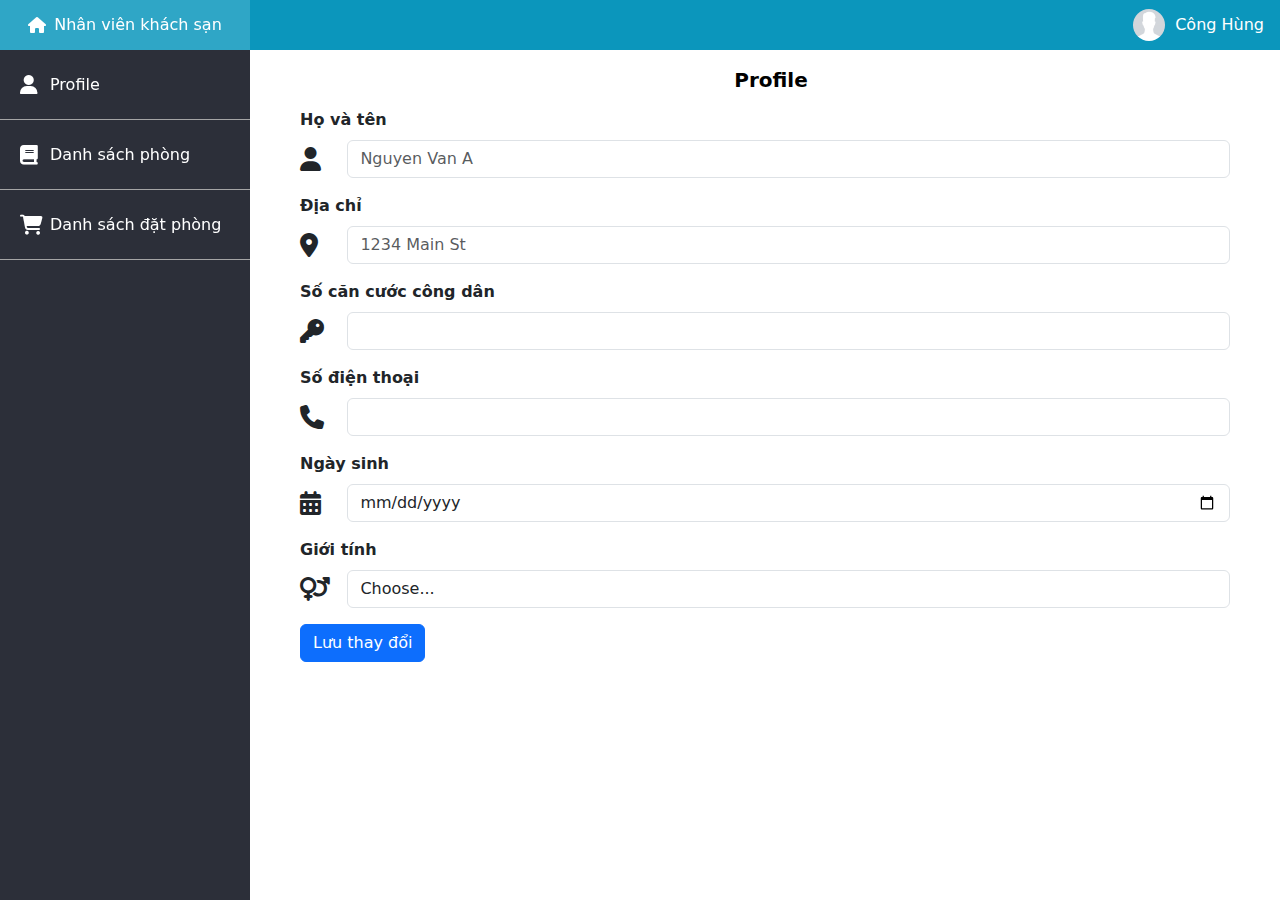
==== pages/staff/staff.html @ 08deaa83 "update" ====
<!DOCTYPE html>
<html lang="en">
  <head>
    <meta charset="UTF-8" />
    <meta name="viewport" content="width=device-width, initial-scale=1.0" />
    <title>Document</title>
    <link rel="stylesheet" href="../../assets/css/bootstrap.min.css" />
    <link rel="stylesheet" href="./staff.css" />
    <link
      rel="stylesheet"
      href="https://cdnjs.cloudflare.com/ajax/libs/font-awesome/6.5.1/css/all.min.css"
    />
  </head>
  <body>
    <div class="staff-container">
      <div class="staff-sidebar">
        <div class="staff-sidebar-title">
          <i class="fa-solid fa-house house-icon"></i>
          <span> Nhân viên khách sạn</span>
        </div>
        <div class="staff-sidebar-content">
          <div class="sidebar-content-list">
            <ul>
              <li class="profile">
                <i class="fa-solid fa-user"></i>
                <span>Profile</span>
              </li>
              <li class="list-room">
                <i class="fa-solid fa-book"></i>
                <span>Danh sách phòng</span>
              </li>
              <li class="book-room">
                <i class="fa-solid fa-cart-shopping"></i>
                <span> Danh sách đặt phòng</span>
              </li>
            </ul>
          </div>
        </div>
      </div>

      <div class="staff-sidebar-header">
        <div
          class="staff-sidebar-avatar"
          style="
            background: url('../../assets/image/anhdaidien.jpeg') center / cover
              no-repeat;
          "
        ></div>
        <span>Công Hùng</span>
      </div>

      <!-- Hiển thị danh sách phòng -->
      <div class="staff-content-container list-room">
        <div class="title">Danh sách các phòng</div>
        <div class="staff-content">
          <div class="add-room">
            <button class="btn-add-room" onclick="handleAddRoom()">
              <i class="fa-solid fa-plus"></i>
              Tạo mới
            </button>
          </div>
          <div class="rooms">
            <table style="width: 100%">
              <tr>
                <th style="width: 5%">STT</th>
                <th style="width: 15%">Tên phòng</th>
                <th style="width: 20%">Hình ảnh</th>
                <th style="width: 40%">Thông tin</th>
                <th style="width: 10%">Trạng thái</th>
                <th style="width: 10%">Hành động</th>
              </tr>
              <tr class="room">
                <td>1</td>
                <td>Phòng 101</td>
                <td>
                  <div
                    class="room-image"
                    style="
                      background: url('../../assets/image/nền.jpeg') center /
                        cover no-repeat;
                    "
                  ></div>
                </td>
                <td style="text-align: left">
                  <ul>
                    <li>
                      <b>Loại phòng: </b>
                      Phòng hạng sang
                    </li>

                    <li>
                      <b>Mô tả: </b>
                      Phòng được bài trí theo phong cách hiện đại, có thể được
                      đặt cho hai người cũng như cho một người.
                    </li>
                    <li>
                      <b>Giá: </b>
                      1.0000.000 VND
                    </li>
                  </ul>
                </td>
                <td>Đã đặt</td>
                <td>
                  <button class="btn-edit-room" onclick="handleEditRoom()">
                    <i class="fa-solid fa-pen"></i>
                  </button>
                  <button class="btn-delete-room">
                    <i class="fa-solid fa-trash"></i>
                  </button>
                </td>
              </tr>
              <tr class="room">
                <td>1</td>
                <td>Phòng 101</td>
                <td>
                  <div
                    class="room-image"
                    style="
                      background: url('../../assets/image/nền.jpeg') center /
                        cover no-repeat;
                    "
                  ></div>
                </td>
                <td style="text-align: left">
                  <ul>
                    <li>
                      <b>Loại phòng: </b>
                      Phòng hạng sang
                    </li>

                    <li>
                      <b>Mô tả: </b>
                      Phòng được bài trí theo phong cách hiện đại, có thể được
                      đặt cho hai người cũng như cho một người.
                    </li>
                    <li>
                      <b>Giá: </b>
                      1.0000.000 VND
                    </li>
                  </ul>
                </td>
                <td>Đã đặt</td>
                <td>
                  <button class="btn-edit-room" onclick="handleEditRoom()">
                    <i class="fa-solid fa-pen"></i>
                  </button>
                  <button class="btn-delete-room">
                    <i class="fa-solid fa-trash"></i>
                  </button>
                </td>
              </tr>
              <tr class="room">
                <td>1</td>
                <td>Phòng 101</td>
                <td>
                  <div
                    class="room-image"
                    style="
                      background: url('../../assets/image/nền.jpeg') center /
                        cover no-repeat;
                    "
                  ></div>
                </td>
                <td style="text-align: left">
                  <ul>
                    <li>
                      <b>Loại phòng: </b>
                      Phòng hạng sang
                    </li>

                    <li>
                      <b>Mô tả: </b>
                      Phòng được bài trí theo phong cách hiện đại, có thể được
                      đặt cho hai người cũng như cho một người.
                    </li>
                    <li>
                      <b>Giá: </b>
                      1.0000.000 VND
                    </li>
                  </ul>
                </td>
                <td>Đã đặt</td>
                <td>
                  <button class="btn-edit-room" onclick="handleEditRoom()">
                    <i class="fa-solid fa-pen"></i>
                  </button>
                  <button class="btn-delete-room">
                    <i class="fa-solid fa-trash"></i>
                  </button>
                </td>
              </tr>
              <tr class="room">
                <td>1</td>
                <td>Phòng 101</td>
                <td>
                  <div
                    class="room-image"
                    style="
                      background: url('../../assets/image/nền.jpeg') center /
                        cover no-repeat;
                    "
                  ></div>
                </td>
                <td style="text-align: left">
                  <ul>
                    <li>
                      <b>Loại phòng: </b>
                      Phòng hạng sang
                    </li>

                    <li>
                      <b>Mô tả: </b>
                      Phòng được bài trí theo phong cách hiện đại, có thể được
                      đặt cho hai người cũng như cho một người.
                    </li>
                    <li>
                      <b>Giá: </b>
                      1.0000.000 VND
                    </li>
                  </ul>
                </td>
                <td>Đã đặt</td>
                <td>
                  <button class="btn-edit-room" onclick="handleEditRoom()">
                    <i class="fa-solid fa-pen"></i>
                  </button>
                  <button class="btn-delete-room">
                    <i class="fa-solid fa-trash"></i>
                  </button>
                </td>
              </tr>
            </table>
          </div>
        </div>
      </div>
    </div>

    <!-- profile -->

    <div class="staff-content-container profile active">
      <div class="title">Profile</div>
      <div class="staff-profile">
        <form>
          <div class="form-group">
            <label for="userName">Họ và tên</label>
            <div class="profile-input">
              <i class="fa-solid fa-user"></i>
              <input
                type="text"
                class="form-control"
                id="userName"
                placeholder="Nguyen Van A"
                name="userName"
              />
            </div>
          </div>

          <div class="form-group">
            <label for="userAddress">Địa chỉ </label>
            <div class="profile-input">
              <i class="fa-solid fa-location-dot"></i>
              <input
                type="text"
                class="form-control"
                id="userAddress"
                placeholder="1234 Main St"
                name="userAddress"
              />
            </div>
          </div>
          <div class="form-group">
            <label for="userCitizenId">Số căn cước công dân</label>
            <div class="profile-input">
              <i class="fa-solid fa-key"></i>
              <input
                type="text"
                class="form-control"
                id="userCitizenId"
                name="userCitizenId"
              />
            </div>
          </div>

          <div class="form-group">
            <label for="userTelephone">Số điện thoại</label>
            <div class="profile-input">
              <i class="fa-solid fa-phone"></i>
              <input
                type="text"
                class="form-control"
                id="userTelephone"
                name="userTelephone"
              />
            </div>
          </div>
          <div class="form-group">
            <label for="dateOfBirth">Ngày sinh</label>
            <div class="profile-input">
              <i class="fa-solid fa-calendar-days"></i>
              <input
                type="date"
                class="form-control"
                id="dateOfBirth"
                name="dateOfBirth"
              />
            </div>
          </div>
          <div class="form-group">
            <label for="gender">Giới tính</label>
            <div class="profile-input">
              <i class="fa-solid fa-venus-mars"></i>
              <select id="gender" class="form-control" name="gender">
                <option selected>Choose...</option>
                <option>Nam</option>
                <option>Nữ</option>
                <option>Khác</option>
              </select>
            </div>
          </div>

          <button type="submit" class="btn btn-primary">Lưu thay đổi</button>
        </form>
      </div>
    </div>

    <!-- Danh sách đơn đặt phòng -->
    <div class="staff-content-container list-book-room">
      <div class="title">Danh sách đơn đặt phòng</div>
      <div class="staff-content">
        <div class="rooms">
          <table style="width: 100%">
            <tr>
              <th style="width: 5%">STT</th>
              <th style="width: 15%">Tên phòng</th>
              <th style="width: 25%">Tên khách hàng</th>
              <th style="width: 35%">Thông tin phòng</th>
              <th style="width: 10%">Trạng thái</th>
              <th style="width: 10%">Hành động</th>
            </tr>
            <tr class="book-room">
              <td>1</td>
              <td>Phòng 101</td>
              <td style="text-align: left">
                <ul>
                  <li><span>Tên:</span>Nguyễn Văn A</li>
                  <li><span>Email:</span>nguyenvana@gmail.com</li>
                  <li><span>Phone:</span> 0313232232</li>
                </ul>
              </td>
              <td style="text-align: left">
                <ul>
                  <li><span>Ngày nhận phòng:</span>2023-03-17:20:10</li>
                  <li><span>Ngày trả phòng:</span>2023-03-17:20:10</li>
                  <li><span>Tổng tiền:</span>2.400.000 VND</li>
                </ul>
              </td>
              <td>Đã thanh toán</td>
              <td>
                <button class="btn-edit-room">
                  <i class="fa-solid fa-pen"></i>
                </button>
                <button class="btn-delete-room">
                  <i class="fa-solid fa-trash"></i>
                </button>
              </td>
            </tr>
            <tr class="book-room">
              <td>1</td>
              <td>Phòng 101</td>
              <td style="text-align: left">
                <ul>
                  <li><span>Tên:</span>Nguyễn Văn A</li>
                  <li><span>Email:</span>nguyenvana@gmail.com</li>
                  <li><span>Phone:</span> 0313232232</li>
                </ul>
              </td>
              <td style="text-align: left">
                <ul>
                  <li><span>Ngày nhận phòng:</span>2023-03-17:20:10</li>
                  <li><span>Ngày trả phòng:</span>2023-03-17:20:10</li>
                  <li><span>Tổng tiền:</span>2.400.000 VND</li>
                </ul>
              </td>
              <td>Đã thanh toán</td>
              <td>
                <button class="btn-edit-room">
                  <i class="fa-solid fa-pen"></i>
                </button>
                <button class="btn-delete-room">
                  <i class="fa-solid fa-trash"></i>
                </button>
              </td>
            </tr>
            <tr class="book-room">
              <td>1</td>
              <td>Phòng 101</td>
              <td style="text-align: left">
                <ul>
                  <li><span>Tên:</span>Nguyễn Văn A</li>
                  <li><span>Email:</span>nguyenvana@gmail.com</li>
                  <li><span>Phone:</span> 0313232232</li>
                </ul>
              </td>
              <td style="text-align: left">
                <ul>
                  <li><span>Ngày nhận phòng:</span>2023-03-17:20:10</li>
                  <li><span>Ngày trả phòng:</span>2023-03-17:20:10</li>
                  <li><span>Tổng tiền:</span>2.400.000 VND</li>
                </ul>
              </td>
              <td>Đã thanh toán</td>
              <td>
                <button class="btn-edit-room">
                  <i class="fa-solid fa-pen"></i>
                </button>
                <button class="btn-delete-room">
                  <i class="fa-solid fa-trash"></i>
                </button>
              </td>
            </tr>
          </table>
        </div>
      </div>
    </div>

    <!-- Chỉnh sửa đơn đặt phòng -->
    <div class="edit-room-container">
      <div class="edit-room-modal">
        <form action="" method="POST">
          <i class="fa-solid fa-xmark icon-close"></i>
          <div class="title">Chỉnh sửa thông tin</div>
          <div class="content">
            <div class="room-name">
              <label for="room-name">Tên phòng</label>
              <input type="text" id="room-name" name="room-name" />
            </div>
            <div class="room-image">
              <label for="room-image">Link hình ảnh</label>
              <input type="text" id="room-image" name="room-image" />
            </div>
            <div class="room-type">
              <label for="room-type">Loại phòng</label>
              <input type="text" id="room-type" name="room-type" />
            </div>
            <div class="room-description">
              <label for="room-description">Mô tả</label>
              <textarea name="room-description" id="room-description">
              </textarea>
            </div>
            <div class="room-price">
              <label for="room-price">Giá</label>
              <input type="text" name="room-price" id="room-price" />
            </div>
            <div class="btn-submit btn btn-primary">Cập nhật</div>
          </div>
        </form>
      </div>
    </div>

    <!-- Tạo đơn đặt phòng mới -->

    <div class="add-room-container">
      <div class="add-room-modal">
        <form action="" method="POST">
          <i class="fa-solid fa-xmark icon-close"></i>
          <div class="title">Tạo phòng mới</div>
          <div class="content">
            <div class="room-name">
              <label for="room-name">Tên phòng</label>
              <input type="text" id="room-name" name="room-name" />
            </div>
            <div class="room-image">
              <label for="room-image">Link hình ảnh</label>
              <input type="text" id="room-image" name="room-image" />
            </div>
            <div class="room-type">
              <label for="room-type">Loại phòng</label>
              <input type="text" id="room-type" name="room-type" />
            </div>
            <div class="room-description">
              <label for="room-description">Mô tả</label>
              <textarea name="room-description" id="room-description">
              </textarea>
            </div>
            <div class="room-price">
              <label for="room-price">Giá</label>
              <input type="text" name="room-price" id="room-price" />
            </div>
            <div class="btn-submit btn btn-primary">Tạo mới</div>
          </div>
        </form>
      </div>
    </div>

    <script src="../../js/bootstrap.bundle.min.js"></script>
    <script src="./staff.js"></script>
  </body>
</html>
---- pages/staff/staff.css ----
* {
  margin: 0;
  padding: 0;
  box-sizing: border-box;
}

.staff-container {
  position: relative;
}
.staff-container .staff-sidebar {
  width: 250px;
  position: fixed;
  top: 0;
  bottom: 0;
  left: 0;
  padding: 0;
  color: white;
}
.staff-container .staff-sidebar .staff-sidebar-title {
  display: flex;
  justify-content: center;
  align-items: center;
  height: 50px;
  background-color: rgba(11, 150, 188, 0.8509803922);
}
.staff-container .staff-sidebar .staff-sidebar-title .house-icon {
  padding-right: 8px;
}
.staff-container .staff-sidebar-content {
  height: 100%;
  background-color: #2c2f39;
}
.staff-container .staff-sidebar-content .sidebar-content-list ul {
  list-style-type: none;
  padding: 0;
}
.staff-container .staff-sidebar-content .sidebar-content-list ul .active {
  background-color: #6c6c6c;
}
.staff-container .staff-sidebar-content .sidebar-content-list ul li {
  height: 70px;
  padding-left: 20px;
  border-bottom: 1px solid rgb(165, 165, 165);
  display: flex;
  align-items: center;
  cursor: pointer;
}
.staff-container .staff-sidebar-content .sidebar-content-list ul li:hover {
  background-color: #6c6c6c;
}
.staff-container .staff-sidebar-content .sidebar-content-list ul li i {
  width: 30px;
  font-size: 20px;
}

.staff-sidebar-header {
  position: fixed;
  top: 0;
  right: 0;
  width: calc(100% - 250px);
  padding-right: 16px;
  display: flex;
  justify-content: flex-end;
  align-items: center;
  height: 50px;
  background-color: #0b96bc;
  color: white;
  z-index: 1;
}
.staff-sidebar-header .staff-sidebar-avatar {
  width: 32px;
  height: 32px;
  border-radius: 50%;
  margin-right: 10px;
}

.list-room {
  display: none;
}

.list-room.active {
  display: block;
}

.staff-content-container {
  position: absolute;
  margin-top: 60px;
  right: 0;
  width: calc(100% - 250px);
}
.staff-content-container .title {
  color: #000000;
  font-weight: 600;
  display: flex;
  justify-content: center;
  font-size: 20px;
  height: 40px;
  margin-left: 12px;
  align-items: center;
}
.staff-content-container .staff-content {
  background-color: white;
  margin: 4px 12px 0 16px;
  padding: 12px 0;
  border-radius: 8px;
}
.staff-content-container .staff-content .add-room {
  display: flex;
  justify-content: flex-end;
}
.staff-content-container .staff-content .btn-add-room {
  border: none;
  background-color: #0a96b4;
  color: white;
  padding: 6px 12px;
  border-radius: 4px;
  margin-right: 12px;
}
.staff-content-container .staff-content .rooms {
  margin: 12px 0;
}
.staff-content-container .staff-content .rooms table,
.staff-content-container .staff-content .rooms th,
.staff-content-container .staff-content .rooms td {
  border: 1px solid rgb(197, 197, 197);
}
.staff-content-container .staff-content .rooms table {
  border-collapse: collapse;
}
.staff-content-container .staff-content .rooms td,
.staff-content-container .staff-content .rooms th {
  border: 1px solid #dddddd;
  text-align: center;
  padding: 12px 8px;
}
.staff-content-container .staff-content .rooms .room:hover {
  background-color: #edeced;
}
.staff-content-container .staff-content .rooms .room-image {
  width: 150x;
  height: 150px;
  border-radius: 4px;
}
.staff-content-container .staff-content .rooms ul {
  list-style: none;
}
.staff-content-container .staff-content .rooms ul li {
  padding: 3px 0;
}
.staff-content-container .staff-content .rooms .btn-edit-room {
  width: 30px;
  height: 30px;
  background-color: #0076ff;
  color: white;
  border: none;
  border-radius: 4px;
}
.staff-content-container .staff-content .rooms .btn-edit-room:hover {
  cursor: pointer;
  opacity: 0.8;
}
.staff-content-container .staff-content .rooms .btn-delete-room {
  width: 30px;
  height: 30px;
  background-color: #d13d3c;
  color: white;
  border: none;
  border-radius: 4px;
}
.staff-content-container .staff-content .rooms .btn-delete-room:hover {
  cursor: pointer;
  opacity: 0.8;
}

.profile {
  display: none;
}

.profile.active {
  display: block;
}

.staff-content-container .staff-profile {
  margin: 8px 50px;
}
.staff-content-container .staff-profile .profile-input {
  display: flex;
  align-items: center;
  margin: 8px 0 16px 0;
}
.staff-content-container .staff-profile .profile-input i {
  font-size: 24px;
  width: 50px;
}
.staff-content-container .staff-profile .profile-input .form-control:focus {
  border-color: #ccc;
  box-shadow: none;
}
.staff-content-container .staff-profile label {
  font-weight: 600;
}

.list-book-room {
  display: none;
}

.list-book-room.active {
  display: block;
}

.staff-content-container .staff-content .rooms .book-room ul {
  padding: 0 10px;
  margin: 8px 0;
}
.staff-content-container .staff-content .rooms .book-room ul span {
  font-weight: 700;
  padding-right: 4px;
}
.staff-content-container .staff-content .rooms .book-room:hover {
  background-color: #edeced;
}

.edit-room-container {
  display: none;
  position: fixed;
  top: 0;
  right: 0;
  bottom: 0;
  left: 0;
  background-color: rgba(0, 0, 0, 0.7);
  z-index: 2;
  justify-content: center;
  align-items: center;
}
.edit-room-container.active {
  display: flex;
}
.edit-room-container .edit-room-modal {
  width: 50%;
  height: 73%;
  background-color: white;
  color: black;
  padding: 4px 20px;
  border-radius: 4px;
  position: relative;
  animation: fadeIn ease 0.5s;
}
.edit-room-container .edit-room-modal .icon-close {
  position: absolute;
  right: 0;
  top: 0;
  padding: 12px;
  font-size: 24px;
}
.edit-room-container .edit-room-modal .icon-close:hover {
  cursor: pointer;
  opacity: 0.5;
}
.edit-room-container .edit-room-modal .title {
  text-align: center;
  padding: 12px 0;
  font-size: 24px;
  font-weight: 600;
}
.edit-room-container .edit-room-modal .content input,
.edit-room-container .edit-room-modal .content textarea {
  width: 100%;
  padding: 5px 14px;
  border-radius: 4px;
  outline: none;
  border: 1px solid #ccc;
  margin: 4px 0 8px 0;
}
.edit-room-container .edit-room-modal .content label {
  font-weight: 500;
}
.edit-room-container .edit-room-modal .content .btn-submit {
  margin-top: 12px;
  padding: 8px 20px;
}

.add-room-container {
  display: none;
  position: fixed;
  top: 0;
  right: 0;
  bottom: 0;
  left: 0;
  background-color: rgba(0, 0, 0, 0.7);
  z-index: 2;
  justify-content: center;
  align-items: center;
}
.add-room-container.active {
  display: flex;
}
.add-room-container .add-room-modal {
  width: 50%;
  height: 73%;
  background-color: white;
  color: black;
  padding: 4px 20px;
  border-radius: 4px;
  position: relative;
  animation: fadeIn ease 0.5s;
}
.add-room-container .add-room-modal .icon-close {
  position: absolute;
  right: 0;
  top: 0;
  padding: 12px;
  font-size: 24px;
}
.add-room-container .add-room-modal .icon-close:hover {
  cursor: pointer;
  opacity: 0.5;
}
.add-room-container .add-room-modal .title {
  text-align: center;
  padding: 12px 0;
  font-size: 24px;
  font-weight: 600;
}
.add-room-container .add-room-modal .content input,
.add-room-container .add-room-modal .content textarea {
  width: 100%;
  padding: 5px 14px;
  border-radius: 4px;
  outline: none;
  border: 1px solid #ccc;
  margin: 4px 0 8px 0;
}
.add-room-container .add-room-modal .content label {
  font-weight: 500;
}
.add-room-container .add-room-modal .content .btn-submit {
  margin-top: 12px;
  padding: 8px 20px;
}

@keyframes fadeIn {
  from {
    transform: translateY(-100px);
    opacity: 0;
  }
  to {
    transform: translateY(0);
    opacity: 1;
  }
}/*# sourceMappingURL=staff.css.map */
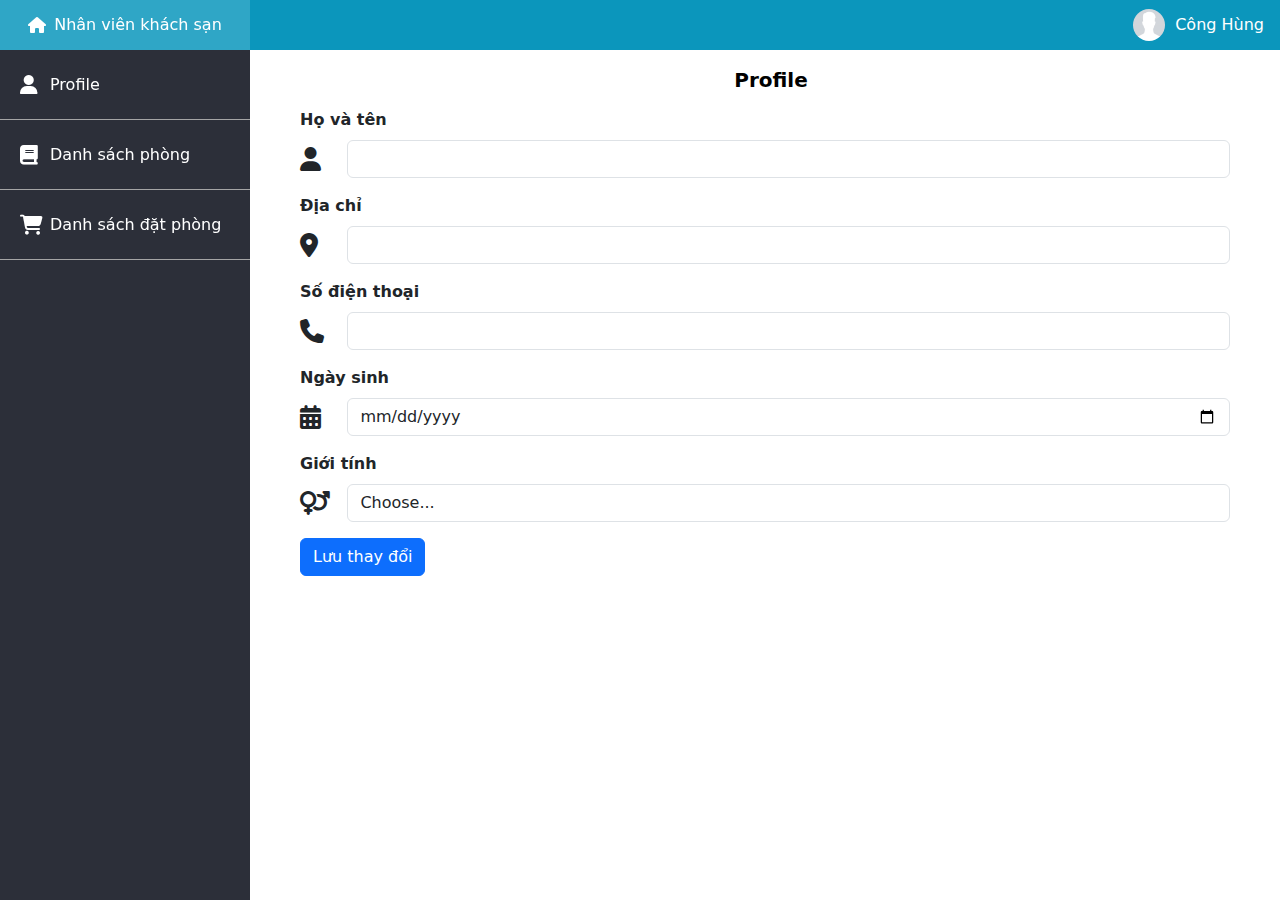
==== commit 2c08cee4: "update 2" ====
--- a/pages/staff/staff.html
+++ b/pages/staff/staff.html
@@ -109,126 +109,6 @@
                   </button>
                 </td>
               </tr>
-              <tr class="room">
-                <td>1</td>
-                <td>Phòng 101</td>
-                <td>
-                  <div
-                    class="room-image"
-                    style="
-                      background: url('../../assets/image/nền.jpeg') center /
-                        cover no-repeat;
-                    "
-                  ></div>
-                </td>
-                <td style="text-align: left">
-                  <ul>
-                    <li>
-                      <b>Loại phòng: </b>
-                      Phòng hạng sang
-                    </li>
-
-                    <li>
-                      <b>Mô tả: </b>
-                      Phòng được bài trí theo phong cách hiện đại, có thể được
-                      đặt cho hai người cũng như cho một người.
-                    </li>
-                    <li>
-                      <b>Giá: </b>
-                      1.0000.000 VND
-                    </li>
-                  </ul>
-                </td>
-                <td>Đã đặt</td>
-                <td>
-                  <button class="btn-edit-room" onclick="handleEditRoom()">
-                    <i class="fa-solid fa-pen"></i>
-                  </button>
-                  <button class="btn-delete-room">
-                    <i class="fa-solid fa-trash"></i>
-                  </button>
-                </td>
-              </tr>
-              <tr class="room">
-                <td>1</td>
-                <td>Phòng 101</td>
-                <td>
-                  <div
-                    class="room-image"
-                    style="
-                      background: url('../../assets/image/nền.jpeg') center /
-                        cover no-repeat;
-                    "
-                  ></div>
-                </td>
-                <td style="text-align: left">
-                  <ul>
-                    <li>
-                      <b>Loại phòng: </b>
-                      Phòng hạng sang
-                    </li>
-
-                    <li>
-                      <b>Mô tả: </b>
-                      Phòng được bài trí theo phong cách hiện đại, có thể được
-                      đặt cho hai người cũng như cho một người.
-                    </li>
-                    <li>
-                      <b>Giá: </b>
-                      1.0000.000 VND
-                    </li>
-                  </ul>
-                </td>
-                <td>Đã đặt</td>
-                <td>
-                  <button class="btn-edit-room" onclick="handleEditRoom()">
-                    <i class="fa-solid fa-pen"></i>
-                  </button>
-                  <button class="btn-delete-room">
-                    <i class="fa-solid fa-trash"></i>
-                  </button>
-                </td>
-              </tr>
-              <tr class="room">
-                <td>1</td>
-                <td>Phòng 101</td>
-                <td>
-                  <div
-                    class="room-image"
-                    style="
-                      background: url('../../assets/image/nền.jpeg') center /
-                        cover no-repeat;
-                    "
-                  ></div>
-                </td>
-                <td style="text-align: left">
-                  <ul>
-                    <li>
-                      <b>Loại phòng: </b>
-                      Phòng hạng sang
-                    </li>
-
-                    <li>
-                      <b>Mô tả: </b>
-                      Phòng được bài trí theo phong cách hiện đại, có thể được
-                      đặt cho hai người cũng như cho một người.
-                    </li>
-                    <li>
-                      <b>Giá: </b>
-                      1.0000.000 VND
-                    </li>
-                  </ul>
-                </td>
-                <td>Đã đặt</td>
-                <td>
-                  <button class="btn-edit-room" onclick="handleEditRoom()">
-                    <i class="fa-solid fa-pen"></i>
-                  </button>
-                  <button class="btn-delete-room">
-                    <i class="fa-solid fa-trash"></i>
-                  </button>
-                </td>
-              </tr>
             </table>
           </div>
         </div>
@@ -249,7 +129,6 @@
                 type="text"
                 class="form-control"
                 id="userName"
-                placeholder="Nguyen Van A"
                 name="userName"
               />
             </div>
@@ -263,20 +142,7 @@
                 type="text"
                 class="form-control"
                 id="userAddress"
-                placeholder="1234 Main St"
                 name="userAddress"
-              />
-            </div>
-          </div>
-          <div class="form-group">
-            <label for="userCitizenId">Số căn cước công dân</label>
-            <div class="profile-input">
-              <i class="fa-solid fa-key"></i>
-              <input
-                type="text"
-                class="form-control"
-                id="userCitizenId"
-                name="userCitizenId"
               />
             </div>
           </div>
@@ -326,14 +192,28 @@
     <!-- Danh sách đơn đặt phòng -->
     <div class="staff-content-container list-book-room">
       <div class="title">Danh sách đơn đặt phòng</div>
+      <div class="search">
+        <input
+          type="text"
+          id="search"
+          name="search"
+          placeholder="Nhập mã đặt phòng"
+        />
+        <button class="btn-search">
+          <i class="fa-solid fa-magnifying-glass"></i>
+          Tìm kiếm
+        </button>
+      </div>
+
       <div class="staff-content">
         <div class="rooms">
           <table style="width: 100%">
             <tr>
               <th style="width: 5%">STT</th>
-              <th style="width: 15%">Tên phòng</th>
+              <th style="width: 10%">Tên phòng</th>
               <th style="width: 25%">Tên khách hàng</th>
-              <th style="width: 35%">Thông tin phòng</th>
+              <th style="width: 30%">Thông tin phòng</th>
+              <th style="width: 10%">Mã đặt phòng</th>
               <th style="width: 10%">Trạng thái</th>
               <th style="width: 10%">Hành động</th>
             </tr>
@@ -354,63 +234,10 @@
                   <li><span>Tổng tiền:</span>2.400.000 VND</li>
                 </ul>
               </td>
+              <td>123456</td>
               <td>Đã thanh toán</td>
               <td>
-                <button class="btn-edit-room">
-                  <i class="fa-solid fa-pen"></i>
-                </button>
-                <button class="btn-delete-room">
-                  <i class="fa-solid fa-trash"></i>
-                </button>
-              </td>
-            </tr>
-            <tr class="book-room">
-              <td>1</td>
-              <td>Phòng 101</td>
-              <td style="text-align: left">
-                <ul>
-                  <li><span>Tên:</span>Nguyễn Văn A</li>
-                  <li><span>Email:</span>nguyenvana@gmail.com</li>
-                  <li><span>Phone:</span> 0313232232</li>
-                </ul>
-              </td>
-              <td style="text-align: left">
-                <ul>
-                  <li><span>Ngày nhận phòng:</span>2023-03-17:20:10</li>
-                  <li><span>Ngày trả phòng:</span>2023-03-17:20:10</li>
-                  <li><span>Tổng tiền:</span>2.400.000 VND</li>
-                </ul>
-              </td>
-              <td>Đã thanh toán</td>
-              <td>
-                <button class="btn-edit-room">
-                  <i class="fa-solid fa-pen"></i>
-                </button>
-                <button class="btn-delete-room">
-                  <i class="fa-solid fa-trash"></i>
-                </button>
-              </td>
-            </tr>
-            <tr class="book-room">
-              <td>1</td>
-              <td>Phòng 101</td>
-              <td style="text-align: left">
-                <ul>
-                  <li><span>Tên:</span>Nguyễn Văn A</li>
-                  <li><span>Email:</span>nguyenvana@gmail.com</li>
-                  <li><span>Phone:</span> 0313232232</li>
-                </ul>
-              </td>
-              <td style="text-align: left">
-                <ul>
-                  <li><span>Ngày nhận phòng:</span>2023-03-17:20:10</li>
-                  <li><span>Ngày trả phòng:</span>2023-03-17:20:10</li>
-                  <li><span>Tổng tiền:</span>2.400.000 VND</li>
-                </ul>
-              </td>
-              <td>Đã thanh toán</td>
-              <td>
-                <button class="btn-edit-room">
+                <button class="btn-edit-room" onclick="handleEditBookRoom()">
                   <i class="fa-solid fa-pen"></i>
                 </button>
                 <button class="btn-delete-room">
@@ -423,7 +250,7 @@
       </div>
     </div>
 
-    <!-- Chỉnh sửa đơn đặt phòng -->
+    <!-- Chỉnh sửa thông tin phòng -->
     <div class="edit-room-container">
       <div class="edit-room-modal">
         <form action="" method="POST">
@@ -434,10 +261,7 @@
               <label for="room-name">Tên phòng</label>
               <input type="text" id="room-name" name="room-name" />
             </div>
-            <div class="room-image">
-              <label for="room-image">Link hình ảnh</label>
-              <input type="text" id="room-image" name="room-image" />
-            </div>
+
             <div class="room-type">
               <label for="room-type">Loại phòng</label>
               <input type="text" id="room-type" name="room-type" />
@@ -492,6 +316,44 @@
       </div>
     </div>
 
+    <!-- Chỉnh sửa đơn đặt phòng -->
+
+    <div class="edit-book-room-container">
+      <div class="edit-book-room-modal">
+        <form action="" method="POST">
+          <i class="fa-solid fa-xmark icon-close"></i>
+          <div class="title">Chỉnh sửa đơn đặt phòng</div>
+          <div class="content">
+            <div class="customer-name">
+              <label for="customer-name">Tên khách hàng</label>
+              <input type="text" id="customer-name" name="customer-name" />
+            </div>
+            <div class="customer-telephone">
+              <label for="customer-telephone">Số điện thoại</label>
+              <input
+                type="text"
+                id="customer-telephone"
+                name="customer-telephone"
+              />
+            </div>
+            <div class="time-start">
+              <label for="time-start">Ngày nhận phòng</label>
+              <input type="date" id="time-start" name="time-start" />
+            </div>
+            <div class="time-end">
+              <label for="time-end">Ngày trả phòng</label>
+              <input type="date" name="time-end" id="time-end" />
+            </div>
+            <div class="status">
+              <label for="status">Trạng thái</label>
+              <input type="text" name="status" id="status" />
+            </div>
+            <div class="btn-submit btn btn-primary">Cập nhật</div>
+          </div>
+        </form>
+      </div>
+    </div>
+
     <script src="../../js/bootstrap.bundle.min.js"></script>
     <script src="./staff.js"></script>
   </body>
--- a/pages/staff/staff.css
+++ b/pages/staff/staff.css
@@ -203,6 +203,24 @@
 .list-book-room {
   display: none;
 }
+.list-book-room .search {
+  margin: 12px 0;
+}
+.list-book-room .search input {
+  margin: 16px 12px 0 16px;
+  padding: 8px 12px;
+  border: 1px solid #ccc;
+  width: 400px;
+  border-radius: 3px;
+}
+.list-book-room .search .btn-search {
+  width: 120px;
+  height: 42px;
+  background-color: #1f9448;
+  border: none;
+  border-radius: 4px;
+  color: white;
+}
 
 .list-book-room.active {
   display: block;
@@ -237,7 +255,7 @@
 }
 .edit-room-container .edit-room-modal {
   width: 50%;
-  height: 73%;
+  height: 68%;
   background-color: white;
   color: black;
   padding: 4px 20px;
@@ -258,7 +276,7 @@
 }
 .edit-room-container .edit-room-modal .title {
   text-align: center;
-  padding: 12px 0;
+  padding: 20px 0;
   font-size: 24px;
   font-weight: 600;
 }
@@ -335,6 +353,64 @@
 }
 .add-room-container .add-room-modal .content .btn-submit {
   margin-top: 12px;
+  padding: 8px 20px;
+}
+
+.edit-book-room-container {
+  display: none;
+  position: fixed;
+  top: 0;
+  right: 0;
+  bottom: 0;
+  left: 0;
+  background-color: rgba(0, 0, 0, 0.7);
+  z-index: 2;
+  justify-content: center;
+  align-items: center;
+}
+.edit-book-room-container.active {
+  display: flex;
+}
+.edit-book-room-container .edit-book-room-modal {
+  width: 50%;
+  height: 75%;
+  background-color: white;
+  color: black;
+  padding: 4px 20px;
+  border-radius: 4px;
+  position: relative;
+  animation: fadeIn ease 0.5s;
+}
+.edit-book-room-container .edit-book-room-modal .icon-close {
+  position: absolute;
+  right: 0;
+  top: 0;
+  padding: 12px;
+  font-size: 24px;
+}
+.edit-book-room-container .edit-book-room-modal .icon-close:hover {
+  cursor: pointer;
+  opacity: 0.5;
+}
+.edit-book-room-container .edit-book-room-modal .title {
+  text-align: center;
+  padding: 20px 0;
+  font-size: 24px;
+  font-weight: 600;
+}
+.edit-book-room-container .edit-book-room-modal .content input {
+  width: 100%;
+  padding: 6px 14px;
+  border-radius: 4px;
+  outline: none;
+  border: 1px solid #ccc;
+  margin: 4px 0 8px 0;
+}
+.edit-book-room-container .edit-book-room-modal .content label {
+  font-weight: 500;
+}
+.edit-book-room-container .edit-book-room-modal .content .btn-submit {
+  margin-top: 14px;
   padding: 8px 20px;
 }
 
